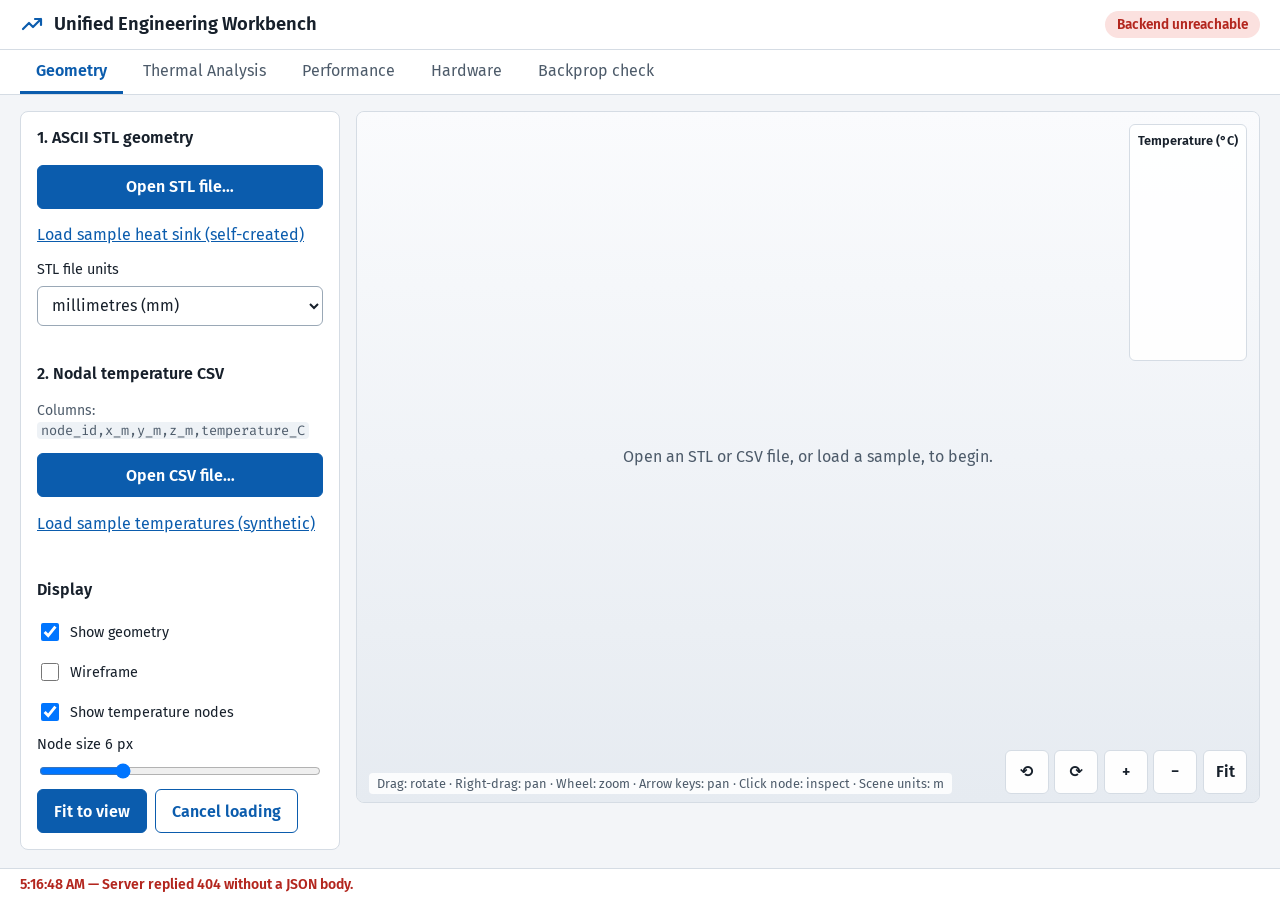
==== src/web/index.html @ a4e31975 "feat(app): cpp-httplib API, Win32 launcher, web UI Cancellable benchmark jobs; three.js geometry vie" ====
<!doctype html>
<html lang="en">
<head>
  <meta charset="utf-8">
  <meta name="viewport" content="width=device-width, initial-scale=1">
  <title>Unified Engineering Workbench</title>
  <link rel="stylesheet" href="app.css">
  <script type="importmap">{ "imports": { "three": "./vendor/three.module.min.js" } }</script>
</head>
<body>
<header class="topbar">
  <div class="brand">
    <svg aria-hidden="true" viewBox="0 0 24 24" class="icon"><path d="M3 17l6-6 4 4 8-8M15 7h6v6"/></svg>
    <h1>Unified Engineering Workbench</h1>
  </div>
  <div id="server-status" class="pill pill-wait" role="status">Connecting to C++ backend…</div>
</header>

<nav class="tabs" role="tablist" aria-label="Workbench views">
  <button role="tab" id="tab-geometry" aria-controls="view-geometry" aria-selected="true">Geometry</button>
  <button role="tab" id="tab-thermal" aria-controls="view-thermal" aria-selected="false" tabindex="-1">Thermal Analysis</button>
  <button role="tab" id="tab-performance" aria-controls="view-performance" aria-selected="false" tabindex="-1">Performance</button>
  <button role="tab" id="tab-hardware" aria-controls="view-hardware" aria-selected="false" tabindex="-1">Hardware</button>
  <button role="tab" id="tab-backprop" aria-controls="view-backprop" aria-selected="false" tabindex="-1">Backprop check</button>
</nav>

<main>
  <!-- ============================================================ GEOMETRY -->
  <section id="view-geometry" role="tabpanel" aria-labelledby="tab-geometry" class="view layout-side">
    <aside class="panel side">
      <h2>1. ASCII STL geometry</h2>
      <label class="file-btn">Open STL file…<input type="file" id="stl-file" accept=".stl"></label>
      <button class="link-btn" id="stl-sample">Load sample heat sink (self-created)</button>
      <label for="stl-units">STL file units</label>
      <select id="stl-units">
        <option value="0.001" selected>millimetres (mm)</option>
        <option value="1">metres (m)</option>
        <option value="0.0254">inches (in)</option>
      </select>
      <dl id="stl-info" class="facts"></dl>

      <h2>2. Nodal temperature CSV</h2>
      <p class="hint">Columns: <code>node_id,x_m,y_m,z_m,temperature_C</code></p>
      <label class="file-btn">Open CSV file…<input type="file" id="csv-file" accept=".csv,.txt"></label>
      <button class="link-btn" id="csv-sample">Load sample temperatures (synthetic)</button>
      <dl id="csv-info" class="facts"></dl>

      <h2>Display</h2>
      <label class="check"><input type="checkbox" id="show-mesh" checked> Show geometry</label>
      <label class="check"><input type="checkbox" id="show-wire"> Wireframe</label>
      <label class="check"><input type="checkbox" id="show-points" checked> Show temperature nodes</label>
      <label for="point-size">Node size <output id="point-size-out">6</output> px</label>
      <input type="range" id="point-size" min="2" max="16" value="6">
      <div class="row">
        <button class="btn" id="fit-view">Fit to view</button>
        <button class="btn btn-ghost" id="cancel-upload" hidden>Cancel loading</button>
      </div>
    </aside>
    <div class="panel viewer-wrap">
      <div id="viewer" class="viewer" tabindex="0" aria-label="3D viewer. Drag to rotate, right-drag to pan, scroll to zoom. Click a node to inspect it."></div>
      <div id="viewer-empty" class="viewer-empty">Open an STL or CSV file, or load a sample, to begin.</div>
      <p class="viewer-help">Drag: rotate · Right-drag: pan · Wheel: zoom · Arrow keys: pan · Click node: inspect · Scene units: m</p>
      <div class="cam-controls" role="group" aria-label="Camera controls">
        <button type="button" data-cam="left" aria-label="Rotate left">⟲</button>
        <button type="button" data-cam="right" aria-label="Rotate right">⟳</button>
        <button type="button" data-cam="in" aria-label="Zoom in">+</button>
        <button type="button" data-cam="out" aria-label="Zoom out">−</button>
        <button type="button" data-cam="fit" aria-label="Reset camera to fit all">Fit</button>
      </div>
      <div id="legend" class="legend" hidden>
        <div class="legend-title">Temperature (°C)</div>
        <canvas id="legend-bar" width="24" height="200" aria-hidden="true"></canvas>
        <div class="legend-ticks" id="legend-ticks"></div>
      </div>
      <div id="inspect" class="inspect" hidden aria-live="polite"></div>
    </div>
  </section>

  <!-- ============================================================= THERMAL -->
  <section id="view-thermal" role="tabpanel" aria-labelledby="tab-thermal" class="view layout-side" hidden>
    <aside class="panel side">
      <h2>1D steady rod, linear elements</h2>
      <p class="hint">Solves −d/dx(kA dT/dx) = qA with T(0), T(L) prescribed; lateral surface insulated.</p>
      <form id="thermal-form" novalidate>
        <div class="field"><label for="p-L">Length L <span class="unit">m</span></label><input id="p-L" name="L" type="number" step="any" value="1" required></div>
        <div class="field"><label for="p-A">Area A <span class="unit">m²</span></label><input id="p-A" name="A" type="number" step="any" value="1e-4" required></div>
        <div class="field"><label for="p-k">Conductivity k <span class="unit">W/(m·K)</span></label><input id="p-k" name="k" type="number" step="any" value="10" required></div>
        <div class="field"><label for="p-q">Heat generation q <span class="unit">W/m³</span></label><input id="p-q" name="q" type="number" step="any" value="10000" required></div>
        <div class="field"><label for="p-T0">T(0) <span class="unit">°C</span></label><input id="p-T0" name="T0" type="number" step="any" value="100" required></div>
        <div class="field"><label for="p-TL">T(L) <span class="unit">°C</span></label><input id="p-TL" name="TL" type="number" step="any" value="20" required></div>
        <div class="field"><label for="p-N">Meshes N <span class="unit">elements, comma-separated</span></label><input id="p-N" name="N" type="text" value="10,20,40,80" required></div>
        <p id="thermal-error" class="form-error" role="alert"></p>
        <div class="row">
          <button class="btn" type="submit">Solve &amp; compare</button>
          <button class="btn btn-ghost" type="button" id="thermal-reset">Task C defaults</button>
        </div>
      </form>
      <h2>Export CSV</h2>
      <div class="row wrap">
        <a class="btn btn-ghost" id="exp-nodes" download>Nodal T</a>
        <a class="btn btn-ghost" id="exp-mid" download>Midpoint errors</a>
        <a class="btn btn-ghost" id="exp-conv" download>Convergence</a>
      </div>
      <details class="explain">
        <summary>How the solver works</summary>
        <p>Each element of length h contributes <b>k<sub>e</sub> = (kA/h)[1 −1; −1 1]</b> and <b>f<sub>e</sub> = (qAh/2)[1; 1]</b>, assembled into a tridiagonal system. Prescribed temperatures are imposed by moving the known column to the right-hand side and replacing the row with the identity (keeps symmetry), then the Thomas algorithm solves in O(N).</p>
        <p>Error is measured at <b>element midpoints</b> using FE interpolation, because linear elements on this problem are exact at the nodes. Theory: midpoint error = qh²/(8k), so halving h divides it by 4 (order 2).</p>
      </details>
    </aside>
    <div class="stack">
      <div class="panel"><h2>Temperature along the rod</h2><div id="chart-T" class="chart"></div></div>
      <div class="grid-2">
        <div class="panel"><h2>Mesh convergence (log–log)</h2><div id="chart-conv" class="chart"></div></div>
        <div class="panel"><h2>Verification table</h2><div id="thermal-table" class="table-wrap"></div><p id="energy" class="hint"></p></div>
      </div>
    </div>
  </section>

  <!-- ========================================================= PERFORMANCE -->
  <section id="view-performance" role="tabpanel" aria-labelledby="tab-performance" class="view layout-side" hidden>
    <aside class="panel side">
      <h2>Batch of independent solves</h2>
      <p class="hint">Same cases and solver for serial and worker-pool runs. 1 warm-up, then 5 timed repetitions each; only the solve loop is timed.</p>
      <form id="bench-form" novalidate>
        <div class="field"><label for="b-cases">Cases</label><input id="b-cases" name="cases" type="number" min="1" max="100000" value="400"></div>
        <div class="field"><label for="b-mesh">Elements per case</label><input id="b-mesh" name="mesh" type="number" min="1" max="1000000" value="20000"></div>
        <div class="field"><label for="b-seed">Seed</label><input id="b-seed" name="seed" type="number" min="0" value="20261101"></div>
        <div class="field"><label for="b-workers">Max workers (≤ 4, ≤ logical CPUs)</label><input id="b-workers" name="workers" type="number" min="1" max="4" value="4"></div>
        <p id="bench-error" class="form-error" role="alert"></p>
        <div class="row">
          <button class="btn" type="submit" id="bench-start">Run benchmark</button>
          <button class="btn btn-danger" type="button" id="bench-cancel" disabled>Cancel</button>
        </div>
      </form>
      <div class="progress-wrap">
        <progress id="bench-progress" max="1" value="0" aria-label="Benchmark progress"></progress>
        <p id="bench-stage" class="hint" aria-live="polite">Idle</p>
      </div>
      <h2>This machine</h2>
      <dl id="sys-info" class="facts"></dl>
    </aside>
    <div class="stack">
      <div class="panel"><h2>Timings</h2><div id="bench-table" class="table-wrap"><p class="hint">Run the benchmark to see results.</p></div>
        <div class="row wrap" id="bench-downloads"></div></div>
      <div class="panel"><h2>Speed-up vs workers</h2><div id="chart-speedup" class="chart"></div></div>
    </div>
  </section>

  <!-- ============================================================ HARDWARE -->
  <section id="view-hardware" role="tabpanel" aria-labelledby="tab-hardware" class="view" hidden>
    <div class="banner" role="note"><b>SIMULATED</b> — these are C++ mock adapters. No USB, serial or JTAG hardware is accessed.</div>
    <div class="grid-hw">
      <div class="panel">
        <h2>Integration block diagram</h2>
        <object id="block-diagram" data="block_diagram.svg" type="image/svg+xml" aria-label="Block diagram: host PC, powered USB hub, microcontroller board, FPGA board and JTAG debug adapter with signal and voltage annotations"></object>
      </div>
      <div class="panel">
        <div class="row between"><h2>Devices</h2><button class="btn" id="hw-discover">Discover devices</button></div>
        <div id="hw-devices" class="devices"></div>
      </div>
    </div>
    <div class="panel"><h2>Event log</h2><ol id="hw-log" class="log" aria-live="polite"></ol></div>
  </section>

  <!-- ============================================================ BACKPROP -->
  <section id="view-backprop" role="tabpanel" aria-labelledby="tab-backprop" class="view" hidden>
    <div class="grid-2">
      <div class="panel"><h2>Forward pass, gradients and update</h2>
        <p class="hint">x = 1, y = 2, h = tanh(wx + b), ŷ = vh + c, J = ½(ŷ − y)², learning rate 0.1. Gradients are hand-derived (no autodiff) and checked by central differences, ε = 1e-6.</p>
        <div id="bp-table" class="table-wrap"></div></div>
      <div class="panel"><h2>Loss over 100 gradient steps</h2><div id="chart-loss" class="chart"></div></div>
    </div>
  </section>
</main>

<footer class="statusbar">
  <span id="status" role="status" aria-live="polite">Ready.</span>
</footer>

<script type="module" src="js/app.js"></script>
</body>
</html>
---- src/web/app.css ----
/* Fira Sans (UI) + Fira Code (numbers/logs), bundled locally under the SIL OFL so the app works offline. */
@font-face { font-family: "Fira Sans"; font-weight: 400; font-display: swap; src: url(vendor/fonts/fira-sans-latin-400-normal.woff2) format("woff2"); }
@font-face { font-family: "Fira Sans"; font-weight: 600; font-display: swap; src: url(vendor/fonts/fira-sans-latin-600-normal.woff2) format("woff2"); }
@font-face { font-family: "Fira Code"; font-weight: 400; font-display: swap; src: url(vendor/fonts/fira-code-latin-400-normal.woff2) format("woff2"); }

:root {
  --mono: "Fira Code", Consolas, monospace;
  --bg: #f3f5f8;
  --panel: #ffffff;
  --ink: #17202b;
  --muted: #4d5b6a;
  --line: #d5dce4;
  --accent: #0b5cad;
  --accent-ink: #ffffff;
  --ok: #17703a;
  --warn: #8a5300;
  --bad: #b3261e;
  --focus: #f0a400;
  --radius: 8px;
  font-family: "Fira Sans", "Segoe UI", system-ui, sans-serif;
  font-size: 16px;
  color: var(--ink);
  background: var(--bg);
}
* { box-sizing: border-box; }
body { margin: 0; min-height: 100vh; display: flex; flex-direction: column; background: var(--bg); }
h1 { font-size: 1.15rem; margin: 0; font-weight: 600; }
h2 { font-size: 1rem; margin: 0 0 .6rem; font-weight: 600; }
code { font-family: var(--mono); font-size: .85rem; background: #eef2f6; padding: 0 .25rem; border-radius: 4px; }
:focus-visible { outline: 3px solid var(--focus); outline-offset: 2px; }

.icon { width: 24px; height: 24px; fill: none; stroke: var(--accent); stroke-width: 2.2; stroke-linecap: round; stroke-linejoin: round; }
.topbar { display: flex; align-items: center; justify-content: space-between; gap: 1rem; padding: .7rem 1.25rem; background: var(--panel); border-bottom: 1px solid var(--line); }
.brand { display: flex; align-items: center; gap: .6rem; }
.pill { padding: .3rem .75rem; border-radius: 999px; font-size: .85rem; font-weight: 600; }
.pill-wait { background: #fff4d6; color: var(--warn); }
.pill-ok { background: #def3e5; color: var(--ok); }
.pill-bad { background: #fbe1df; color: var(--bad); }

.tabs { display: flex; gap: .25rem; padding: 0 1.25rem; background: var(--panel); border-bottom: 1px solid var(--line); overflow-x: auto; }
.tabs button { min-height: 44px; padding: 0 1rem; border: 0; border-bottom: 3px solid transparent; background: none; font: inherit; color: var(--muted); cursor: pointer; white-space: nowrap; }
.tabs button[aria-selected="true"] { color: var(--accent); border-bottom-color: var(--accent); font-weight: 600; }
.tabs button:hover { color: var(--ink); }

main { flex: 1; padding: 1rem 1.25rem; }
.view[hidden] { display: none !important; }
.layout-side { display: grid; grid-template-columns: 320px 1fr; gap: 1rem; align-items: start; }
.stack { display: grid; gap: 1rem; min-width: 0; }
.grid-2 { display: grid; grid-template-columns: 1fr 1fr; gap: 1rem; }
.grid-hw { display: grid; grid-template-columns: 1.3fr 1fr; gap: 1rem; margin-bottom: 1rem; }
.panel { background: var(--panel); border: 1px solid var(--line); border-radius: var(--radius); padding: 1rem; min-width: 0; }
.side { display: flex; flex-direction: column; gap: .5rem; }
.side h2:not(:first-child) { margin-top: .9rem; }
.hint { color: var(--muted); font-size: .875rem; margin: 0 0 .25rem; line-height: 1.45; }
.row { display: flex; gap: .5rem; align-items: center; }
.row.wrap { flex-wrap: wrap; }
.row.between { justify-content: space-between; }

label { font-size: .9rem; font-weight: 500; }
.unit { color: var(--muted); font-weight: 400; }
input[type=number], input[type=text], select { width: 100%; min-height: 40px; padding: .4rem .6rem; border: 1px solid #9aa8b6; border-radius: 6px; font: inherit; background: #fff; color: var(--ink); }
input[aria-invalid=true] { border-color: var(--bad); box-shadow: 0 0 0 1px var(--bad); }
.field { display: grid; gap: .2rem; margin-bottom: .45rem; }
.form-error { color: var(--bad); font-size: .875rem; min-height: 1.2em; margin: .2rem 0; }
.check { display: flex; align-items: center; gap: .5rem; min-height: 32px; font-weight: 400; }
.check input { width: 18px; height: 18px; }

.btn, .file-btn { display: inline-flex; align-items: center; justify-content: center; min-height: 44px; padding: 0 1rem; border-radius: 6px; border: 1px solid var(--accent); background: var(--accent); color: var(--accent-ink); font: inherit; font-weight: 600; cursor: pointer; text-decoration: none; }
.btn:hover, .file-btn:hover { filter: brightness(1.1); }
.btn:disabled { opacity: .45; cursor: not-allowed; filter: none; }
.btn-ghost { background: #fff; color: var(--accent); }
.btn-danger { background: #fff; color: var(--bad); border-color: var(--bad); }
.file-btn { position: relative; }
.file-btn input { position: absolute; inset: 0; opacity: 0; cursor: pointer; }
.file-btn:focus-within { outline: 3px solid var(--focus); outline-offset: 2px; }
.link-btn { min-height: 36px; background: none; border: 0; color: var(--accent); font: inherit; text-decoration: underline; cursor: pointer; text-align: left; padding: 0; }

.facts { display: grid; grid-template-columns: auto 1fr; gap: .2rem .75rem; margin: .25rem 0; font-size: .875rem; }
.facts dt { color: var(--muted); }
.facts dd { margin: 0; font-variant-numeric: tabular-nums; overflow-wrap: anywhere; }

.viewer-wrap { position: relative; padding: 0; overflow: hidden; }
.viewer { width: 100%; height: calc(100vh - 210px); min-height: 420px; background: linear-gradient(#fafbfd, #e6ebf1); }
.viewer canvas { display: block; }
.viewer-empty { position: absolute; inset: 0; display: grid; place-items: center; color: var(--muted); pointer-events: none; }
.viewer-help { position: absolute; left: .75rem; bottom: .5rem; margin: 0; font-size: .8rem; color: var(--muted); background: rgba(255,255,255,.85); padding: .2rem .5rem; border-radius: 4px; }
.legend { position: absolute; right: .75rem; top: .75rem; background: rgba(255,255,255,.92); border: 1px solid var(--line); border-radius: 6px; padding: .5rem; display: grid; grid-template-columns: auto auto; grid-template-rows: auto 1fr; gap: .25rem .4rem; }
.legend-title { grid-column: 1 / 3; font-size: .8rem; font-weight: 600; }
.legend-ticks { position: relative; width: 52px; font-size: .78rem; font-variant-numeric: tabular-nums; }
.legend-ticks span { position: absolute; left: 0; transform: translateY(-50%); }
.inspect { position: absolute; left: .75rem; top: .75rem; background: rgba(255,255,255,.95); border: 1px solid var(--line); border-radius: 6px; padding: .5rem .75rem; font-size: .85rem; font-variant-numeric: tabular-nums; }

.chart { width: 100%; min-height: 300px; }
.chart svg { width: 100%; height: auto; display: block; }
.chart text { font-family: inherit; fill: var(--ink); }
.table-wrap { overflow-x: auto; }
table { border-collapse: collapse; width: 100%; font-size: .875rem; font-variant-numeric: tabular-nums; }
th, td { text-align: right; padding: .35rem .5rem; border-bottom: 1px solid var(--line); white-space: nowrap; }
th:first-child, td:first-child { text-align: left; }
th { color: var(--muted); font-weight: 600; }
td { font-family: var(--mono); font-size: .82rem; }
.cam-controls { position: absolute; right: .75rem; bottom: .5rem; display: flex; gap: .35rem; }
.cam-controls button { min-width: 44px; min-height: 44px; border: 1px solid var(--line); background: rgba(255,255,255,.95); border-radius: 6px; font: inherit; font-weight: 600; color: var(--ink); cursor: pointer; }
.cam-controls button:hover { border-color: var(--accent); color: var(--accent); }
.ok { color: var(--ok); font-weight: 600; }
.bad { color: var(--bad); font-weight: 600; }

progress { width: 100%; height: 14px; }
.progress-wrap { margin: .5rem 0; }
details.explain { margin-top: .75rem; font-size: .875rem; line-height: 1.5; }
details.explain summary { cursor: pointer; min-height: 32px; font-weight: 600; color: var(--accent); }

.banner { background: #fff4d6; border: 1px solid #e8c56a; color: #4a3500; border-radius: var(--radius); padding: .6rem 1rem; margin-bottom: 1rem; }
#block-diagram { width: 100%; aspect-ratio: 760 / 470; }
.devices { display: grid; gap: .75rem; }
.device { border: 1px solid var(--line); border-radius: 6px; padding: .75rem; }
.device h3 { margin: 0; font-size: .95rem; }
.device .meta { font-size: .82rem; color: var(--muted); margin: .2rem 0 .4rem; }
.device ul { margin: .2rem 0 .5rem 1.1rem; padding: 0; font-size: .82rem; }
.device .row { flex-wrap: wrap; }
.device .btn { min-height: 40px; padding: 0 .7rem; font-size: .85rem; }
.state { font-size: .78rem; font-weight: 700; padding: .1rem .5rem; border-radius: 999px; text-transform: uppercase; }
.state-connected { background: #def3e5; color: var(--ok); }
.state-disconnected { background: #e9edf2; color: var(--muted); }
.state-error { background: #fbe1df; color: var(--bad); }
.log { margin: 0; padding-left: 1.25rem; max-height: 220px; overflow: auto; font-family: var(--mono); font-size: .82rem; }
.log li { padding: .1rem 0; }
.log .err { color: var(--bad); }
.log .okl { color: var(--ok); }

.statusbar { padding: .45rem 1.25rem; background: var(--panel); border-top: 1px solid var(--line); font-size: .875rem; color: var(--muted); }
.statusbar .err { color: var(--bad); font-weight: 600; }

@media (max-width: 960px) {
  .layout-side, .grid-2, .grid-hw { grid-template-columns: 1fr; }
  .viewer { height: 60vh; }
}
@media (prefers-reduced-motion: reduce) {
  * { transition: none !important; animation: none !important; }
}
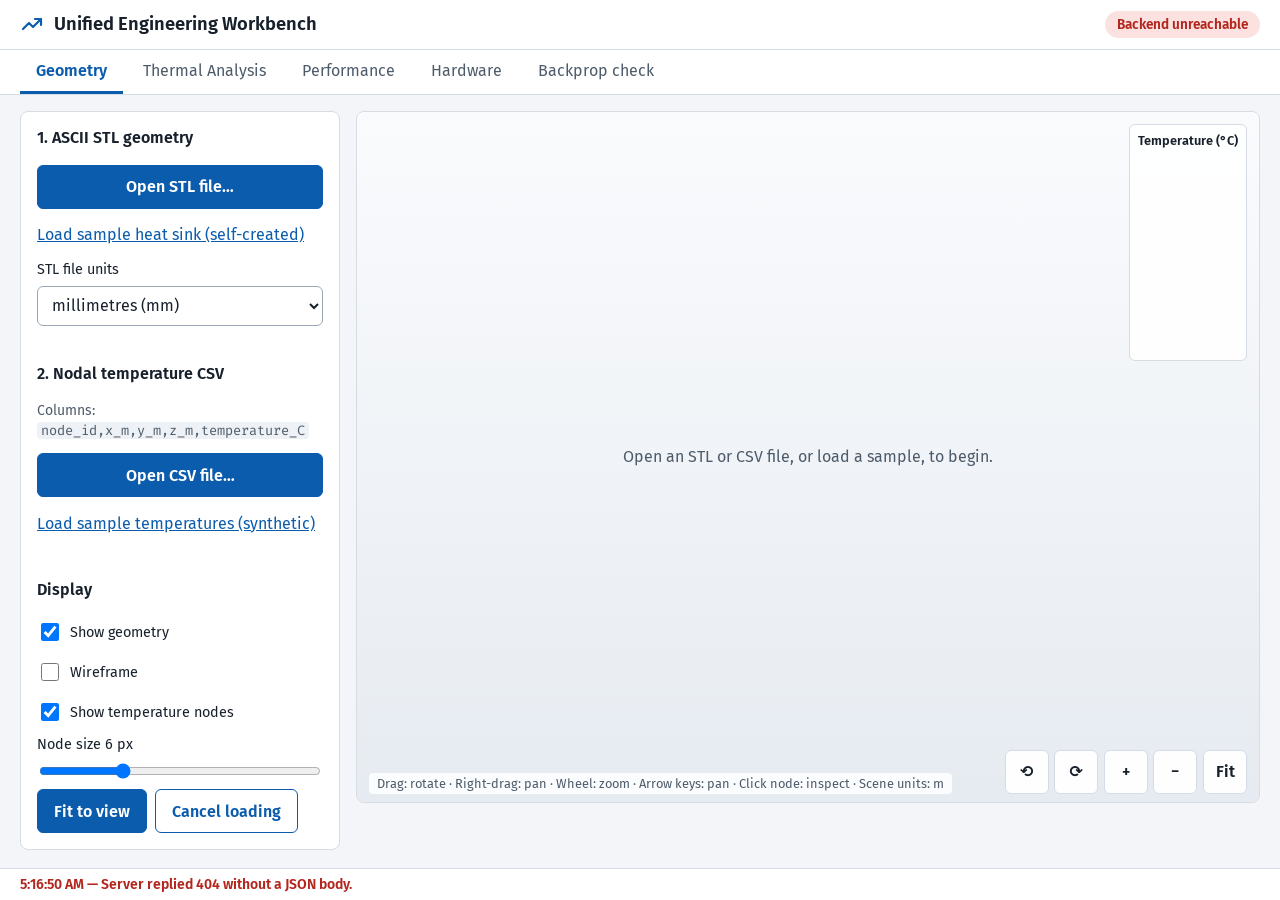
==== commit 5f280fd5: "perf(batch): per-worker solver workspace, preallocated outputs p=4 speed-up 1.26x -> 3.8x; removes p" ====
--- a/src/web/index.html
+++ b/src/web/index.html
@@ -4,6 +4,7 @@
   <meta charset="utf-8">
   <meta name="viewport" content="width=device-width, initial-scale=1">
   <title>Unified Engineering Workbench</title>
+  <link rel="icon" href="data:image/svg+xml,%3Csvg xmlns='http://www.w3.org/2000/svg' viewBox='0 0 24 24'%3E%3Cpath d='M3 17l6-6 4 4 8-8' fill='none' stroke='%230b5cad' stroke-width='3'/%3E%3C/svg%3E">
   <link rel="stylesheet" href="app.css">
   <script type="importmap">{ "imports": { "three": "./vendor/three.module.min.js" } }</script>
 </head>
@@ -108,7 +109,10 @@
       </details>
     </aside>
     <div class="stack">
-      <div class="panel"><h2>Temperature along the rod</h2><div id="chart-T" class="chart"></div></div>
+      <div class="grid-2">
+        <div class="panel"><h2>Temperature along the rod</h2><div id="chart-T" class="chart"></div></div>
+        <div class="panel"><h2>Pointwise error: zero at nodes, peaks at midpoints</h2><div id="chart-err" class="chart"></div></div>
+      </div>
       <div class="grid-2">
         <div class="panel"><h2>Mesh convergence (log–log)</h2><div id="chart-conv" class="chart"></div></div>
         <div class="panel"><h2>Verification table</h2><div id="thermal-table" class="table-wrap"></div><p id="energy" class="hint"></p></div>
--- a/src/web/app.css
+++ b/src/web/app.css
@@ -1,4 +1,4 @@
-/* Fira Sans (UI) + Fira Code (numbers/logs), bundled locally under the SIL OFL so the app works offline. */
+﻿/* Fira Sans (UI) + Fira Code (numbers/logs), bundled locally under the SIL OFL so the app works offline. */
 @font-face { font-family: "Fira Sans"; font-weight: 400; font-display: swap; src: url(vendor/fonts/fira-sans-latin-400-normal.woff2) format("woff2"); }
 @font-face { font-family: "Fira Sans"; font-weight: 600; font-display: swap; src: url(vendor/fonts/fira-sans-latin-600-normal.woff2) format("woff2"); }
 @font-face { font-family: "Fira Code"; font-weight: 400; font-display: swap; src: url(vendor/fonts/fira-code-latin-400-normal.woff2) format("woff2"); }
@@ -82,6 +82,7 @@
 .viewer-wrap { position: relative; padding: 0; overflow: hidden; }
 .viewer { width: 100%; height: calc(100vh - 210px); min-height: 420px; background: linear-gradient(#fafbfd, #e6ebf1); }
 .viewer canvas { display: block; }
+.viewer-empty[hidden] { display: none; }
 .viewer-empty { position: absolute; inset: 0; display: grid; place-items: center; color: var(--muted); pointer-events: none; }
 .viewer-help { position: absolute; left: .75rem; bottom: .5rem; margin: 0; font-size: .8rem; color: var(--muted); background: rgba(255,255,255,.85); padding: .2rem .5rem; border-radius: 4px; }
 .legend { position: absolute; right: .75rem; top: .75rem; background: rgba(255,255,255,.92); border: 1px solid var(--line); border-radius: 6px; padding: .5rem; display: grid; grid-template-columns: auto auto; grid-template-rows: auto 1fr; gap: .25rem .4rem; }
@@ -111,7 +112,7 @@
 details.explain summary { cursor: pointer; min-height: 32px; font-weight: 600; color: var(--accent); }
 
 .banner { background: #fff4d6; border: 1px solid #e8c56a; color: #4a3500; border-radius: var(--radius); padding: .6rem 1rem; margin-bottom: 1rem; }
-#block-diagram { width: 100%; aspect-ratio: 760 / 470; }
+#block-diagram { width: 100%; aspect-ratio: 820 / 480; }
 .devices { display: grid; gap: .75rem; }
 .device { border: 1px solid var(--line); border-radius: 6px; padding: .75rem; }
 .device h3 { margin: 0; font-size: .95rem; }
